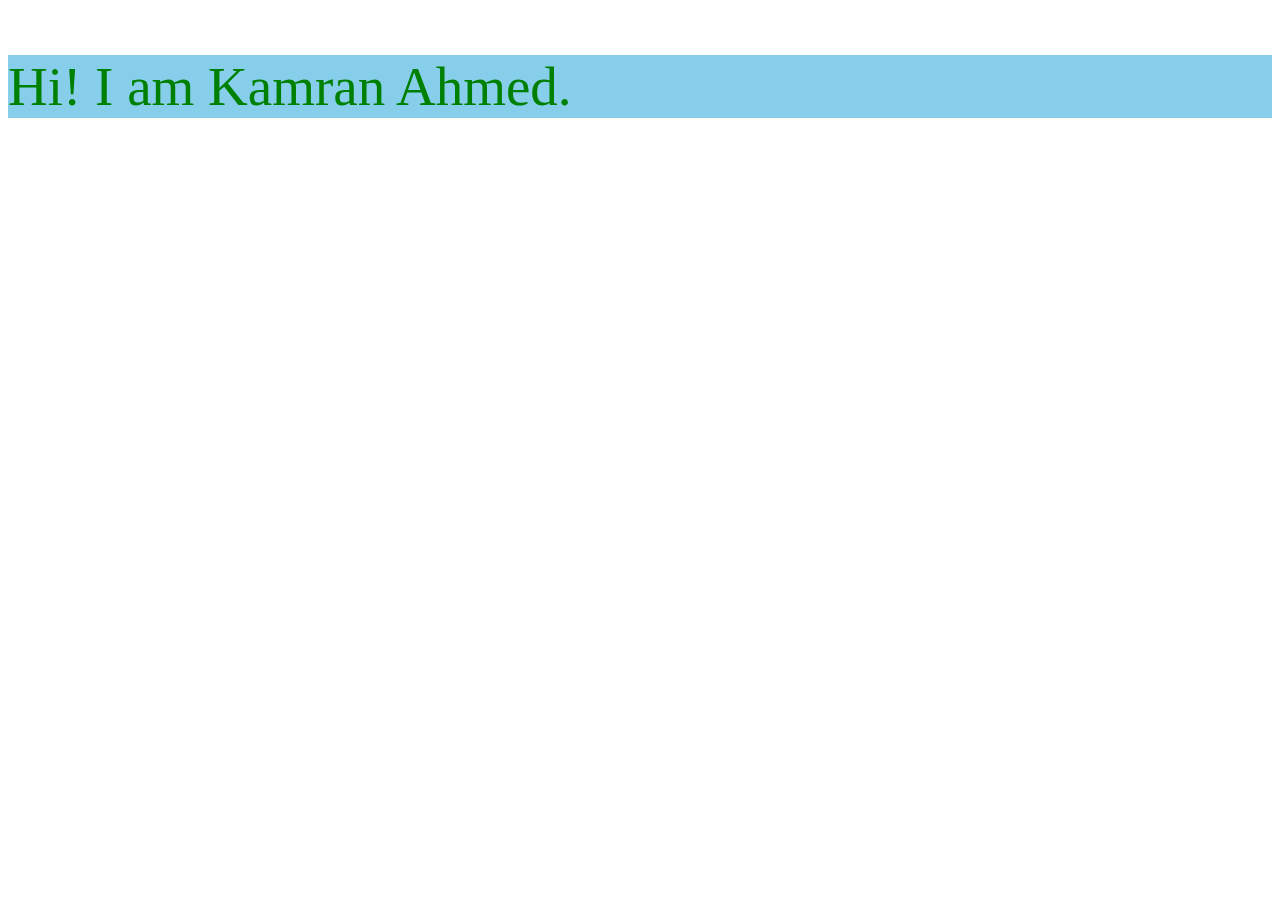
==== Index.html @ f745d4fd "Update Index.html" ====
<!DOCTYPE html>
<html lang="en">
<head>
    <meta charset="UTF-8">
    <meta name="viewport" content="width=device-width, initial-scale=1.0">
    <title>Document</title>
</head>
<body>
    <p style="color:green;background:skyblue;font-size:55px;">Hi! I am Kamran Ahmed.</p>
    
</body>
</html>
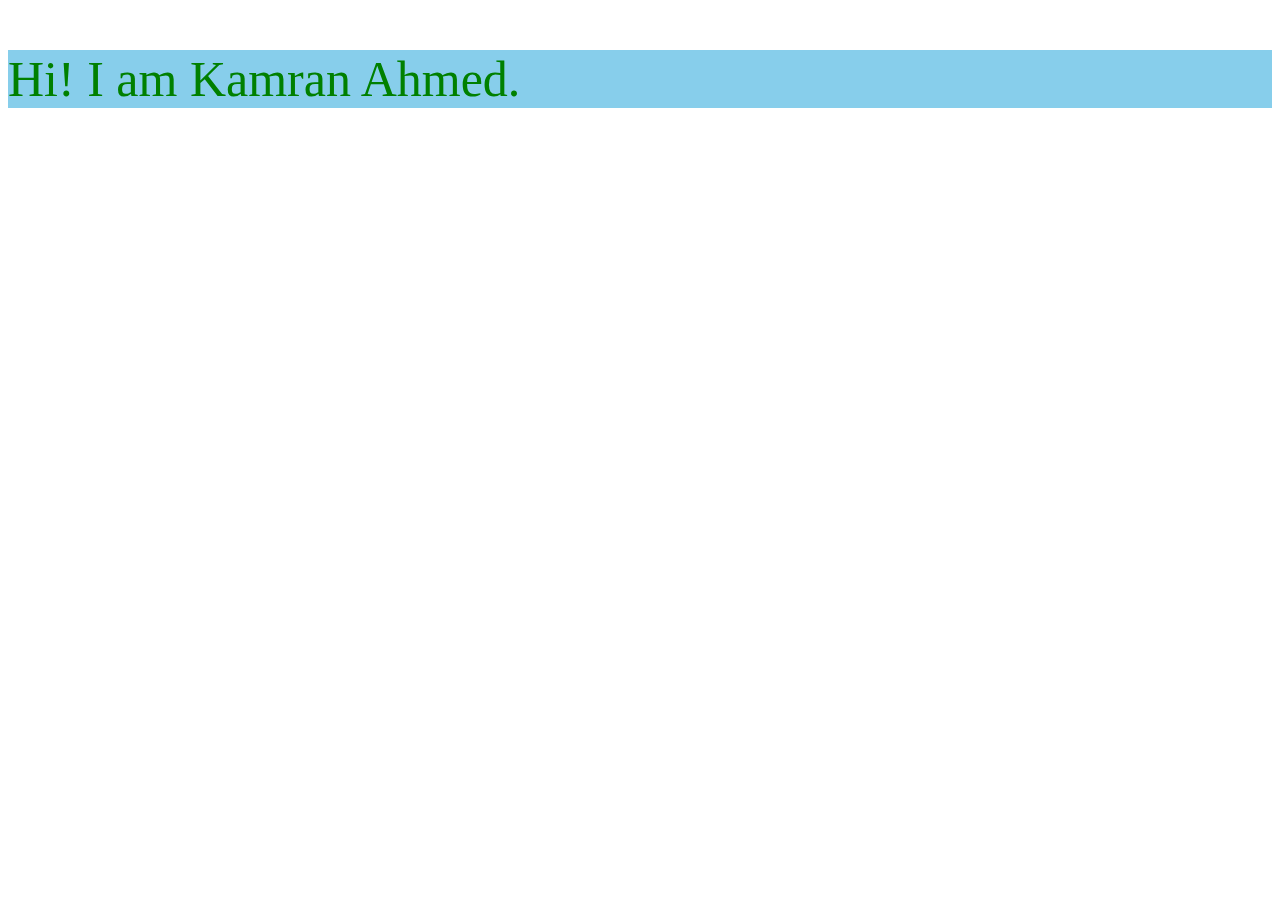
==== commit dd474a57: "Update Index.html" ====
--- a/Index.html
+++ b/Index.html
@@ -6,7 +6,7 @@
     <title>Document</title>
 </head>
 <body>
-    <p style="color:green;background:skyblue;font-size:55px;">Hi! I am Kamran Ahmed.</p>
+    <p style="color:green;background:skyblue;font-size:50px;">Hi! I am Kamran Ahmed.</p>
     
 </body>
 </html>
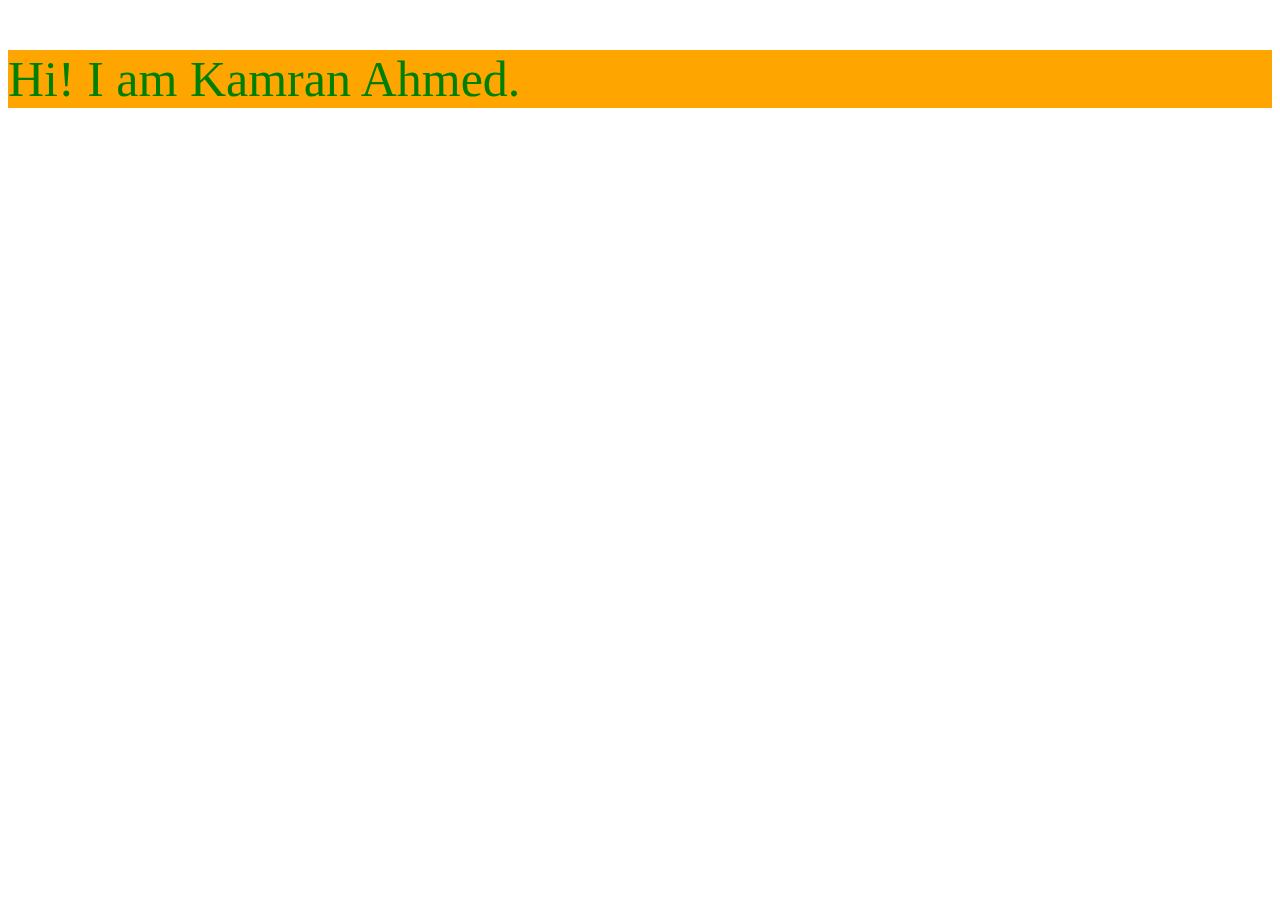
==== commit e212b866: "Update Index.html" ====
--- a/Index.html
+++ b/Index.html
@@ -6,7 +6,7 @@
     <title>Document</title>
 </head>
 <body>
-    <p style="color:green;background:skyblue;font-size:50px;">Hi! I am Kamran Ahmed.</p>
+    <p style="color:green;background:orange;font-size:50px;">Hi! I am Kamran Ahmed.</p>
     
 </body>
 </html>
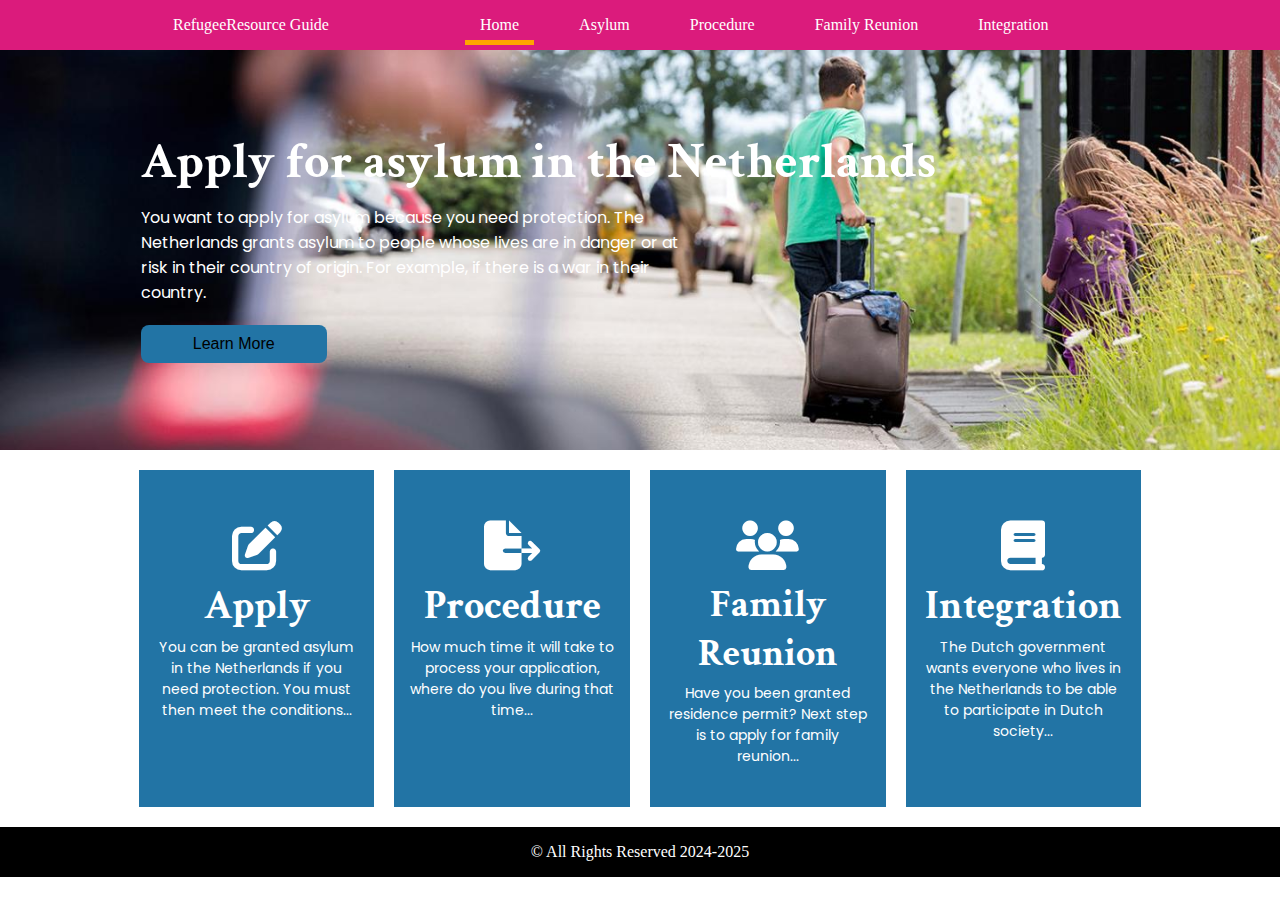
==== commit 5c7ad78a: "Home page is almost done." ====
--- a/Index.html
+++ b/Index.html
@@ -3,10 +3,70 @@
 <head>
     <meta charset="UTF-8">
     <meta name="viewport" content="width=device-width, initial-scale=1.0">
-    <title>Document</title>
+    <link rel="stylesheet" href="https://cdnjs.cloudflare.com/ajax/libs/font-awesome/6.6.0/css/all.min.css">
+    <link rel="stylesheet" type="text/css" href="css/home.css" />
+    <title>RefugeeResource Guide</title>
 </head>
 <body>
-    <p style="color:green;background:orange;font-size:50px;">Hi! I am Kamran Ahmed.</p>
-    
+    <header>
+        <nav>
+            <ul>
+                <li><a href="index.html">RefugeeResource Guide</a></li>
+                <li><a class="active" href="index.html">Home</a></li>
+                <li><a href="asylum.html">Asylum</a></li>
+                <li><a href="#3">Procedure</a></li>
+                <li><a href="#4">Family Reunion</a></li>
+                <li><a href="#5">Integration</a></li>
+                <li><a href="#6">Contact</a></li>
+            </ul>
+        </nav>
+    </header>
+    <section class="banner">
+        <section class="sub-banner">
+        <h1>
+            Apply for asylum in the Netherlands
+        </h1>
+        <p>
+            You want to apply for asylum because you need protection. The Netherlands grants asylum to people whose lives are in danger or at risk in their country of origin. For example, if there is a war in their country.
+        </p>
+        <button>Learn More</button>
+        </section>
+        <img src="images/going.jpg">
+    </section>
+    <section class="blocks">
+        <section class="block1">
+            <i class="fa-solid fa-pen-to-square"></i>
+            <h1>
+                Apply
+            </h1>
+            <p>You can be granted asylum in the Netherlands if you need protection. You must then meet the conditions...</p>
+        </section>
+        <section class="block2">
+            <i class="fa-solid fa-file-export"></i>
+            <h1>
+                Procedure
+            </h1>
+            <p>How much time it will take to process your application, where do you live during that time...
+            </p>
+        </section>
+        <section class="block3">
+            <i class="fa-solid fa-users"></i>
+            <h1>
+                Family Reunion
+            </h1>
+            <p>Have you been granted residence permit? Next step is to apply for family reunion...
+            </p>
+        </section>
+        <section class="block4">
+            <i class="fa-solid fa-book"></i>
+            <h1>
+                Integration
+            </h1>
+            <p>The Dutch government wants everyone who lives in the Netherlands to be able to participate in Dutch society...
+            </p>
+        </section>
+    </section>
+    <footer>&copy; All Rights Reserved 2024-2025</footer>
+   
 </body>
 </html>
--- a/css/home.css
+++ b/css/home.css
@@ -0,0 +1,167 @@
+@import url('https://fonts.googleapis.com/css2?family=Poppins:ital,wght@0,100;0,200;0,300;0,400;0,500;0,600;0,700;0,800;0,900;1,100;1,200;1,300;1,400;1,500;1,600;1,700;1,800;1,900&display=swap');
+
+@import url('https://fonts.googleapis.com/css2?family=Crimson+Text:ital,wght@0,400;0,600;0,700;1,400;1,600;1,700&family=Poppins:ital,wght@0,100;0,200;0,300;0,400;0,500;0,600;0,700;0,800;0,900;1,100;1,200;1,300;1,400;1,500;1,600;1,700;1,800;1,900&display=swap');
+
+*{
+    margin:0;
+    padding:0;
+    box-sizing:border-box;
+}
+
+body{
+    display:flex;
+    flex-direction:column;
+}
+
+p{
+  font-family: Poppins, sans-serif;
+}
+
+h1, h2, h3{
+  font-family: "Crimson Text", serif;
+}
+
+header {
+    position: sticky;
+    top:0;
+    height: 50px;
+    background: #db1b7c;
+    line-height: 50px;
+  }
+
+  nav ul li:first-child{
+    margin-left:-292px;
+  }
+
+  nav ul li:last-child{
+    margin-left:195px;
+  }
+
+  nav ul{
+    text-align: center;
+    margin-left: 450px;
+  }
+  
+  /* list style none remove all the styles such as radios from the list*/
+  nav ul li {
+    list-style-type: none;
+    float: left;
+    margin: 0 15px;
+  }
+
+  nav ul li a:hover, .active{
+    border-bottom: 5px solid orange;
+  }
+
+  nav a {
+    text-decoration: none;
+    color: white;
+    display: inline-block;
+    height:45px;
+    padding:0 15px;
+  }
+
+  .banner{
+    height:400px;
+    position:relative;
+  }
+
+  /*.banner h1, .banner p, .banner button*/.sub-banner{
+    position:absolute;
+    color:white;
+    left:11%;/*170px*/
+    top:80px;
+  }
+
+  .banner p{
+    margin-top: 10px;
+    max-width:540px;
+    margin-bottom: 20px;
+  }
+
+  .banner h1{
+    /*top:80px;*/
+    font-size: 50px;
+  }
+
+  .banner button{
+   /* top:270px;*/
+    padding:10px 52px;
+    background-color: #2274A5;
+    font-size: 16px;
+    border:none;
+    border-radius: 8px;
+  }
+
+  .banner button:hover{
+    background-color: #FF9914;
+    color:black;
+    font-weight: bold;
+    transition:0.2s ease-in;
+  }
+
+  img{
+    width:100%;
+    height:100%;
+    object-fit:cover;
+  }
+
+  .blocks{
+    display: flex;
+    justify-content:center;
+    margin:20px;
+    gap:20px;
+    color:white;
+    font-size:14px;
+  }
+
+  .blocks h1{
+    font-size:40px;
+    text-align: center;
+    margin-top:10px;
+    margin-bottom:5px;
+  }
+
+  .blocks p{
+    padding:0 15px;
+    text-align: center;
+    margin-bottom: 40px;
+  }
+
+  .blocks i{
+    font-size: 50px;
+    width:100%;
+    text-align: center;
+    margin-top:50px;
+  }
+
+  .block1{
+    background-color: #2274A5;
+    width:19%;
+  }
+
+  .block2{
+    background-color: #2274A5;
+    width:19%;
+  }
+
+  .block3{
+    background-color: #2274A5;
+    width:19%;
+  }
+  .block3 h1{
+    font-size: 38px;
+  }
+
+  .block4{
+    background-color: #2274A5;
+    width:19%;
+  }
+  
+  footer{
+    height: 50px;
+    background-color: black;
+    color:white;
+    text-align:center;
+    line-height:50px;
+  }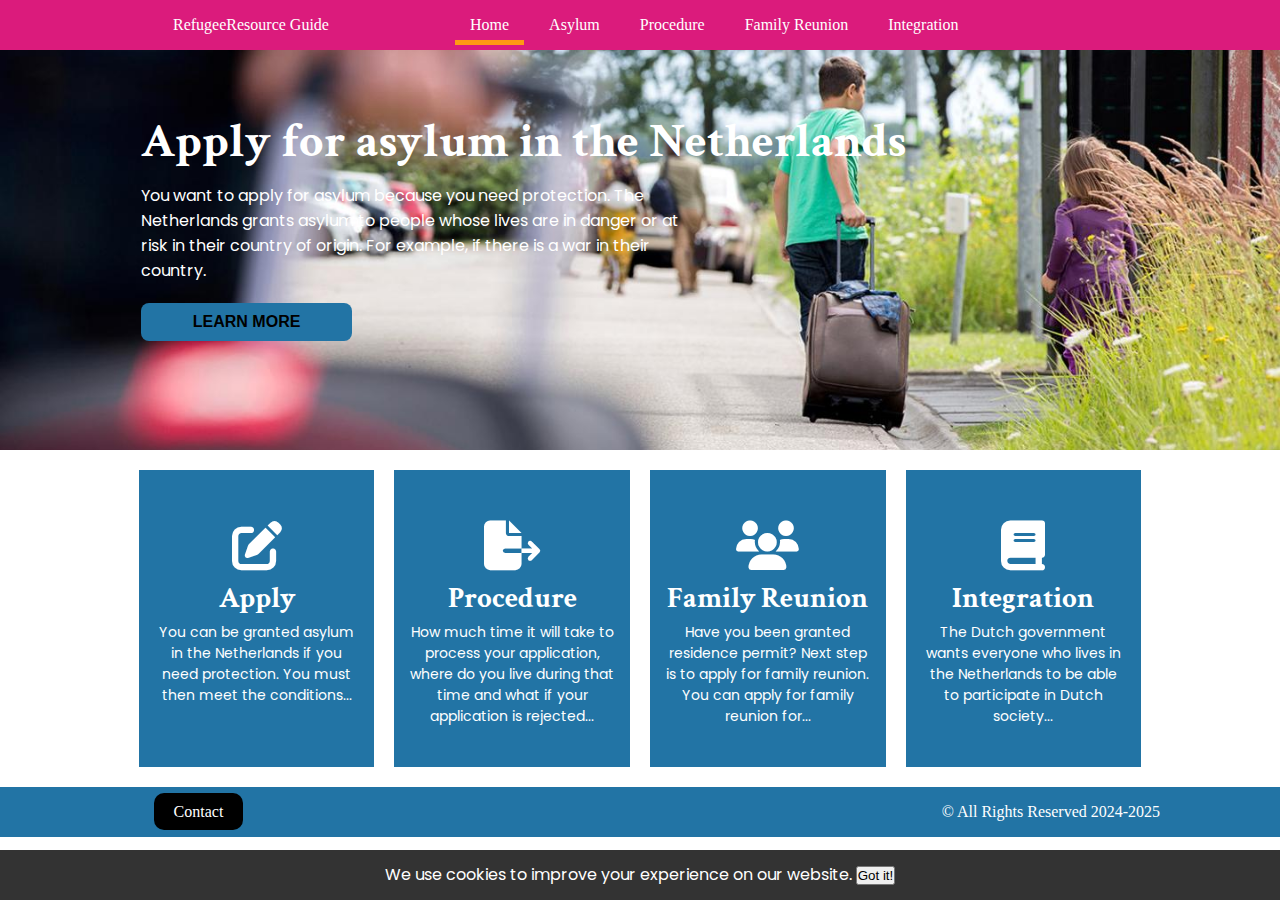
==== commit fd51d6a9: "working on responsiveness" ====
--- a/Index.html
+++ b/Index.html
@@ -3,21 +3,26 @@
 <head>
     <meta charset="UTF-8">
     <meta name="viewport" content="width=device-width, initial-scale=1.0">
+    <meta name="author" content="Kamran Ahmed">
+    <meta name="description" content="If you are a new asylum seeker to the Netherlands, you might face problems due to lack of information about how to apply for asylum in the Netherlands, where to go and how would the whole procedure of your application be dealt. Moreover, you do need to know where you would live during this process and which basic needs you would be provided with. what to do when your application is approved, how to apply for family reunion, municipality(gemeente) assignment and the integration criteria.
+    “RefugeeResource Guide” can guide you through this whole procedure and can provide you with a clear pathway answering all these questions because taking a wrong step could cause big trouble for the refugees.">
+    <meta name="keywords" content="Asylum seekers, Immigration, refugees, family reunion, integration">
     <link rel="stylesheet" href="https://cdnjs.cloudflare.com/ajax/libs/font-awesome/6.6.0/css/all.min.css">
-    <link rel="stylesheet" type="text/css" href="css/home.css" />
+    <link rel="stylesheet" type="text/css" href="css/menu.css" />
+    <link rel="stylesheet" type="text/css" href="css/index.css" />
+    <link rel="icon" type="image/png" href="images/favicon.png" />
     <title>RefugeeResource Guide</title>
 </head>
 <body>
     <header>
         <nav>
             <ul>
-                <li><a href="index.html">RefugeeResource Guide</a></li>
-                <li><a class="active" href="index.html">Home</a></li>
+                <li><a class="logo" href="Index.html">RefugeeResource Guide</a></li>
+                <li><a class="active" href="Index.html">Home</a></li>
                 <li><a href="asylum.html">Asylum</a></li>
-                <li><a href="#3">Procedure</a></li>
-                <li><a href="#4">Family Reunion</a></li>
-                <li><a href="#5">Integration</a></li>
-                <li><a href="#6">Contact</a></li>
+                <li><a href="procedure.html">Procedure</a></li>
+                <li><a href="familyreunion.html">Family Reunion</a></li>
+                <li><a href="integration.html">Integration</a></li>
             </ul>
         </nav>
     </header>
@@ -29,11 +34,12 @@
         <p>
             You want to apply for asylum because you need protection. The Netherlands grants asylum to people whose lives are in danger or at risk in their country of origin. For example, if there is a war in their country.
         </p>
-        <button>Learn More</button>
+        <a href="asylum.html"><button>Learn More</button></a>
         </section>
         <img src="images/going.jpg">
     </section>
     <section class="blocks">
+        <a href="asylum.html">
         <section class="block1">
             <i class="fa-solid fa-pen-to-square"></i>
             <h1>
@@ -41,22 +47,28 @@
             </h1>
             <p>You can be granted asylum in the Netherlands if you need protection. You must then meet the conditions...</p>
         </section>
+        </a>
+        <a href="procedure.html">
         <section class="block2">
             <i class="fa-solid fa-file-export"></i>
             <h1>
                 Procedure
             </h1>
-            <p>How much time it will take to process your application, where do you live during that time...
+            <p>How much time it will take to process your application, where do you live during that time and what if your application is rejected...
             </p>
         </section>
+        </a>
+        <a href="familyreunion.html">
         <section class="block3">
             <i class="fa-solid fa-users"></i>
             <h1>
                 Family Reunion
             </h1>
-            <p>Have you been granted residence permit? Next step is to apply for family reunion...
+            <p>Have you been granted residence permit? Next step is to apply for family reunion. You can apply for family reunion for...
             </p>
         </section>
+        </a>
+        <a href="integration.html">
         <section class="block4">
             <i class="fa-solid fa-book"></i>
             <h1>
@@ -65,8 +77,18 @@
             <p>The Dutch government wants everyone who lives in the Netherlands to be able to participate in Dutch society...
             </p>
         </section>
+        </a>
     </section>
-    <footer>&copy; All Rights Reserved 2024-2025</footer>
+    <footer>
+        <ul>
+        <li><a class="contactbtn" href="contact.html">Contact</a></li>
+        <li>&copy; All Rights Reserved 2024-2025</li>
+        </ul>
+    </footer>
    
+    <p class="cookie">
+        We use cookies to improve your experience on our website.
+        <button onclick="document.querySelector('.cookie').style.display='none'">Got it!</button>
+    </p>
 </body>
 </html>
--- a/css/menu.css
+++ b/css/menu.css
@@ -0,0 +1,63 @@
+*{
+    margin:0;
+    padding:0;
+    box-sizing:border-box;
+    scroll-behavior: smooth;
+}
+
+header {
+    position: sticky;
+    top:0;
+    z-index: 999;
+    height: 50px;
+    background: #db1b7c;
+  }
+  
+  nav{
+    width:100%;
+  }
+
+  nav ul li:first-child{
+    margin-left:-292px;
+  }
+
+  nav ul{
+    text-align: center;
+    margin-left: 450px;
+  }
+  
+  /* list style none remove all the styles such as radios from the list*/
+  nav ul li {
+    list-style-type: none;
+    float: left;
+    margin:0 5px;
+    line-height: 50px;
+  }
+
+  nav ul li a:hover, .active{
+    border-bottom: 5px solid #ff9914;
+  }
+
+  a.logo:hover{
+    border-bottom: 0;
+  }  
+
+  nav a {
+    text-decoration: none;
+    color: white;
+    display: inline-block;
+    height:45px;
+    padding:0 15px;
+  }
+
+  .cookie{
+    position:fixed;
+    bottom:0;
+    width:80%;
+    height:50px;
+    text-align: center;
+    line-height: 50px;
+    background-color: #333;
+    color:white;
+    z-index:9999;
+  }--- a/css/index.css
+++ b/css/index.css
@@ -0,0 +1,162 @@
+@import url('https://fonts.googleapis.com/css2?family=Poppins:ital,wght@0,100;0,200;0,300;0,400;0,500;0,600;0,700;0,800;0,900;1,100;1,200;1,300;1,400;1,500;1,600;1,700;1,800;1,900&display=swap');
+
+@import url('https://fonts.googleapis.com/css2?family=Crimson+Text:ital,wght@0,400;0,600;0,700;1,400;1,600;1,700&family=Poppins:ital,wght@0,100;0,200;0,300;0,400;0,500;0,600;0,700;0,800;0,900;1,100;1,200;1,300;1,400;1,500;1,600;1,700;1,800;1,900&display=swap');
+
+
+body{
+    display:flex;
+    flex-direction:column;
+}
+
+p{
+  font-family: Poppins, sans-serif;
+
+}
+
+h1, h2, h3{
+  font-family: "Crimson Text", serif;
+}
+
+  .banner{
+    height:400px;
+    position:relative;
+  }
+
+  .sub-banner{
+    position:absolute;
+    color:white;
+    left:11%;/*170px*/
+    top:15%;
+  }
+
+  .banner p{
+    margin-top: 10px;
+    max-width:540px;
+    margin-bottom: 20px;
+  }
+
+  .banner h1{
+    font-size: 3rem;
+  }
+
+  .banner button{
+    padding:10px 52px;
+    background-color: #2274A5;
+    font-size: 16px;
+    border:none;
+    border-radius: 8px;
+    font-weight: bold;
+    text-transform: uppercase;
+  }
+
+  .banner button:hover{
+    background-color: #FF9914;
+    color:black;
+    transition:0.2s ease-in;
+    cursor: pointer;
+  }
+
+  img{
+    width:100%;
+    height:100%;
+    object-fit:cover;
+  }
+
+  .blocks{
+    display: flex;
+    justify-content: center;
+    flex-wrap: wrap;
+    margin:20px;
+    gap:20px;
+    font-size:14px;
+  }
+
+  .blocks h1{
+    font-size:1.8rem;
+    text-align: center;
+    margin-top:10px;
+    margin-bottom:5px;
+  }
+
+  .blocks p{
+    padding:0 15px 40px 15px;
+    text-align: center;
+  }
+
+  .blocks i{
+    font-size: 50px;
+    width:100%;
+    text-align: center;
+    margin-top:50px;
+  }
+
+  .blocks a{
+    background-color: #2274A5;
+    text-decoration: none;
+    color:white;
+    width:19%;
+  }
+
+  .blocks a:hover{
+    background-color: #1d6691;
+  }
+  
+  footer{
+    height: 50px;
+    background-color:#2274A5;
+    color:white;
+    text-align:center;
+    line-height:50px;
+  }
+
+  footer ul{
+    display: flex;
+    margin-left: 12%;
+    gap:62%;
+  }
+
+  footer ul li{
+    list-style-type:none;
+  }
+
+  footer a.contactbtn{
+    background-color: black;
+    padding:10px 20px;
+    border-radius: 10px;
+    color:white;
+    text-decoration: none;
+  }
+
+  footer a.contactbtn:hover{
+    background-color: #ff9914;
+    color:black;
+    font-weight: bold;
+  }
+
+  .cookie{
+    position:fixed;
+    bottom:0;
+    width:100%;
+    height:50px;
+    text-align: center;
+    line-height: 50px;
+    background-color: #333;
+    color:white;
+    z-index:9999;
+  }
+
+  .cookie button{
+    cursor: pointer;
+  }
+
+
+  @media (max-width:768px){
+       .blocks{ 
+        flex-direction: column;
+       }
+
+       .blocks a{
+         width:100%;
+      }
+    
+  }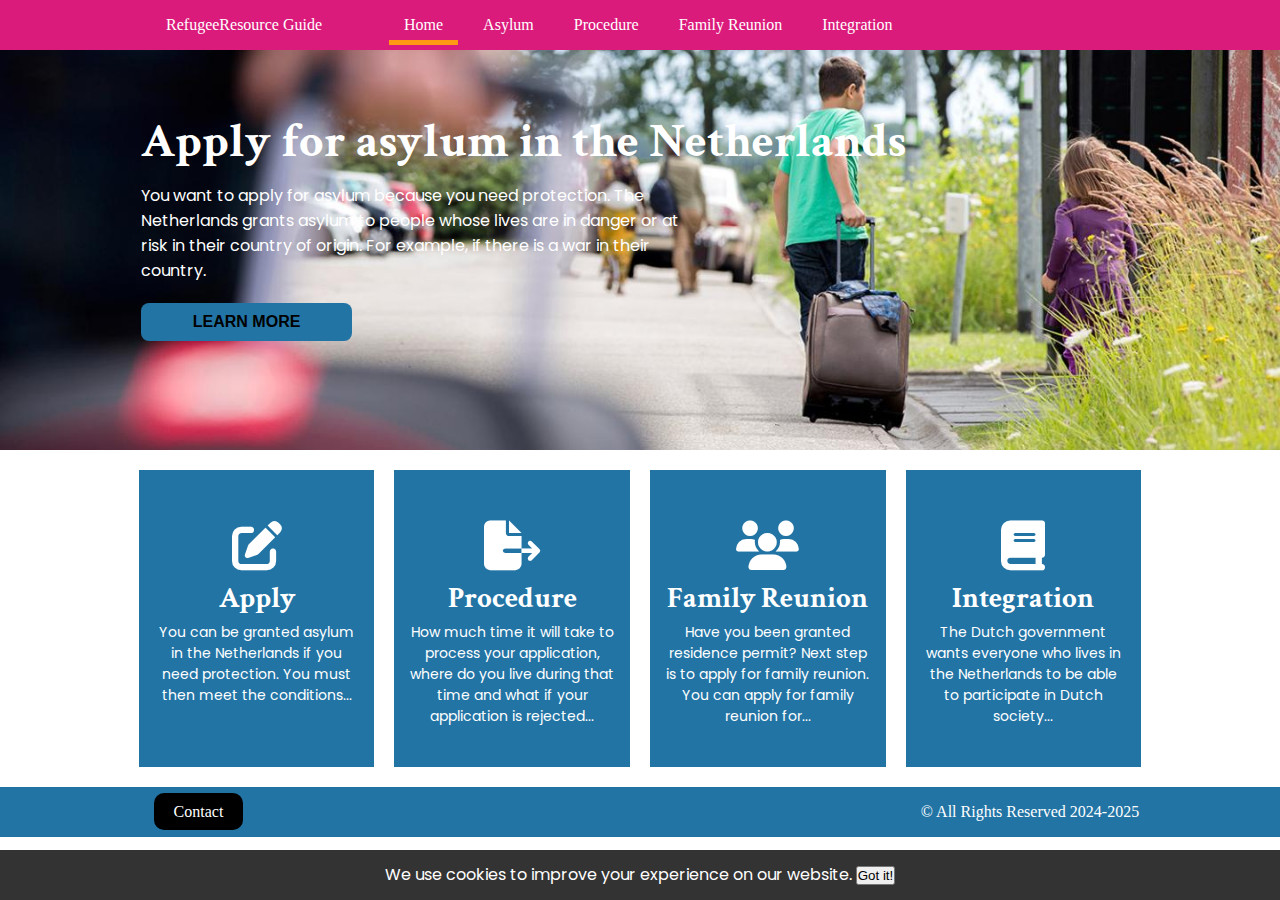
==== commit d18d11ab: "some files are added" ====
--- a/Index.html
+++ b/Index.html
@@ -10,15 +10,15 @@
     <link rel="stylesheet" href="https://cdnjs.cloudflare.com/ajax/libs/font-awesome/6.6.0/css/all.min.css">
     <link rel="stylesheet" type="text/css" href="css/menu.css" />
     <link rel="stylesheet" type="text/css" href="css/index.css" />
-    <link rel="icon" type="image/png" href="images/favicon.png" />
+    <link rel="icon" type="image/x-icon" href="img/favicon.png" />
     <title>RefugeeResource Guide</title>
 </head>
 <body>
     <header>
         <nav>
             <ul>
-                <li><a class="logo" href="Index.html">RefugeeResource Guide</a></li>
-                <li><a class="active" href="Index.html">Home</a></li>
+                <li><a class="logo" href="index.html">RefugeeResource Guide</a></li>
+                <li><a class="active" href="index.html">Home</a></li>
                 <li><a href="asylum.html">Asylum</a></li>
                 <li><a href="procedure.html">Procedure</a></li>
                 <li><a href="familyreunion.html">Family Reunion</a></li>
@@ -36,7 +36,7 @@
         </p>
         <a href="asylum.html"><button>Learn More</button></a>
         </section>
-        <img src="images/going.jpg">
+        <img src="img/going.jpg">
     </section>
     <section class="blocks">
         <a href="asylum.html">
--- a/css/menu.css
+++ b/css/menu.css
@@ -18,12 +18,12 @@
   }
 
   nav ul li:first-child{
-    margin-left:-292px;
+    margin-left:-26%;
   }
 
   nav ul{
     text-align: center;
-    margin-left: 450px;
+    margin-left: 30%;
   }
   
   /* list style none remove all the styles such as radios from the list*/
@@ -50,14 +50,43 @@
     padding:0 15px;
   }
 
-  .cookie{
-    position:fixed;
-    bottom:0;
-    width:80%;
-    height:50px;
-    text-align: center;
-    line-height: 50px;
-    background-color: #333;
-    color:white;
-    z-index:9999;
+  @media (max-width: 1000px){
+    header{
+      height:300px;
+    }
+
+    nav ul li{
+      border-top:1px solid gray;
+      float:none;
+      margin:0;
+    }
+
+    nav ul{
+      margin:0;
+    }
+
+    nav ul li:first-child{
+      margin-right:180px;
+      font-size: 1.5rem;
+    }
+  }
+
+  @media (max-width:768px){
+    header{
+      position: static;
+    }
+  }
+
+  @media (max-width:700px){
+    nav ul li a.logo{
+      position:sticky;
+      top:0;
+      left:10px;
+    }
+  }
+
+  @media (max-width:468px){
+    nav ul li:first-child{
+      font-size: 1rem;
+    }
   }--- a/css/index.css
+++ b/css/index.css
@@ -58,7 +58,7 @@
 
   img{
     width:100%;
-    height:100%;
+    height:400px;
     object-fit:cover;
   }
 
@@ -111,8 +111,9 @@
 
   footer ul{
     display: flex;
+    width:77%;
     margin-left: 12%;
-    gap:62%;
+    justify-content: space-between;
   }
 
   footer ul li{
@@ -151,12 +152,56 @@
 
 
   @media (max-width:768px){
+       .sub-banner{
+        left:3%;
+       }
+
+       .banner h1{
+        font-size: 2rem;
+       }
+
+       .banner button{
+        padding:10px 32px;
+       }
+
+       .banner p{
+        max-width: 480px;
+       }
+
        .blocks{ 
         flex-direction: column;
        }
 
        .blocks a{
          width:100%;
+      } 
+
+      footer ul{
+        width:90%;
+        margin-left:5%;
       }
-    
+  }
+
+  @media (max-width:468px){
+    .banner h1{
+      font-size: 1.5rem;
+     }
+
+     .banner button{
+      padding:10px 22px;
+     }
+
+     .banner p{
+      max-width: 380px;
+      font-size:14px;
+     }
+
+    footer ul{
+      font-size: 14px;
+    }
+  
+    footer a.contactbtn{
+      padding:8px 16px;
+      border-radius: 8px;
+    }
   }